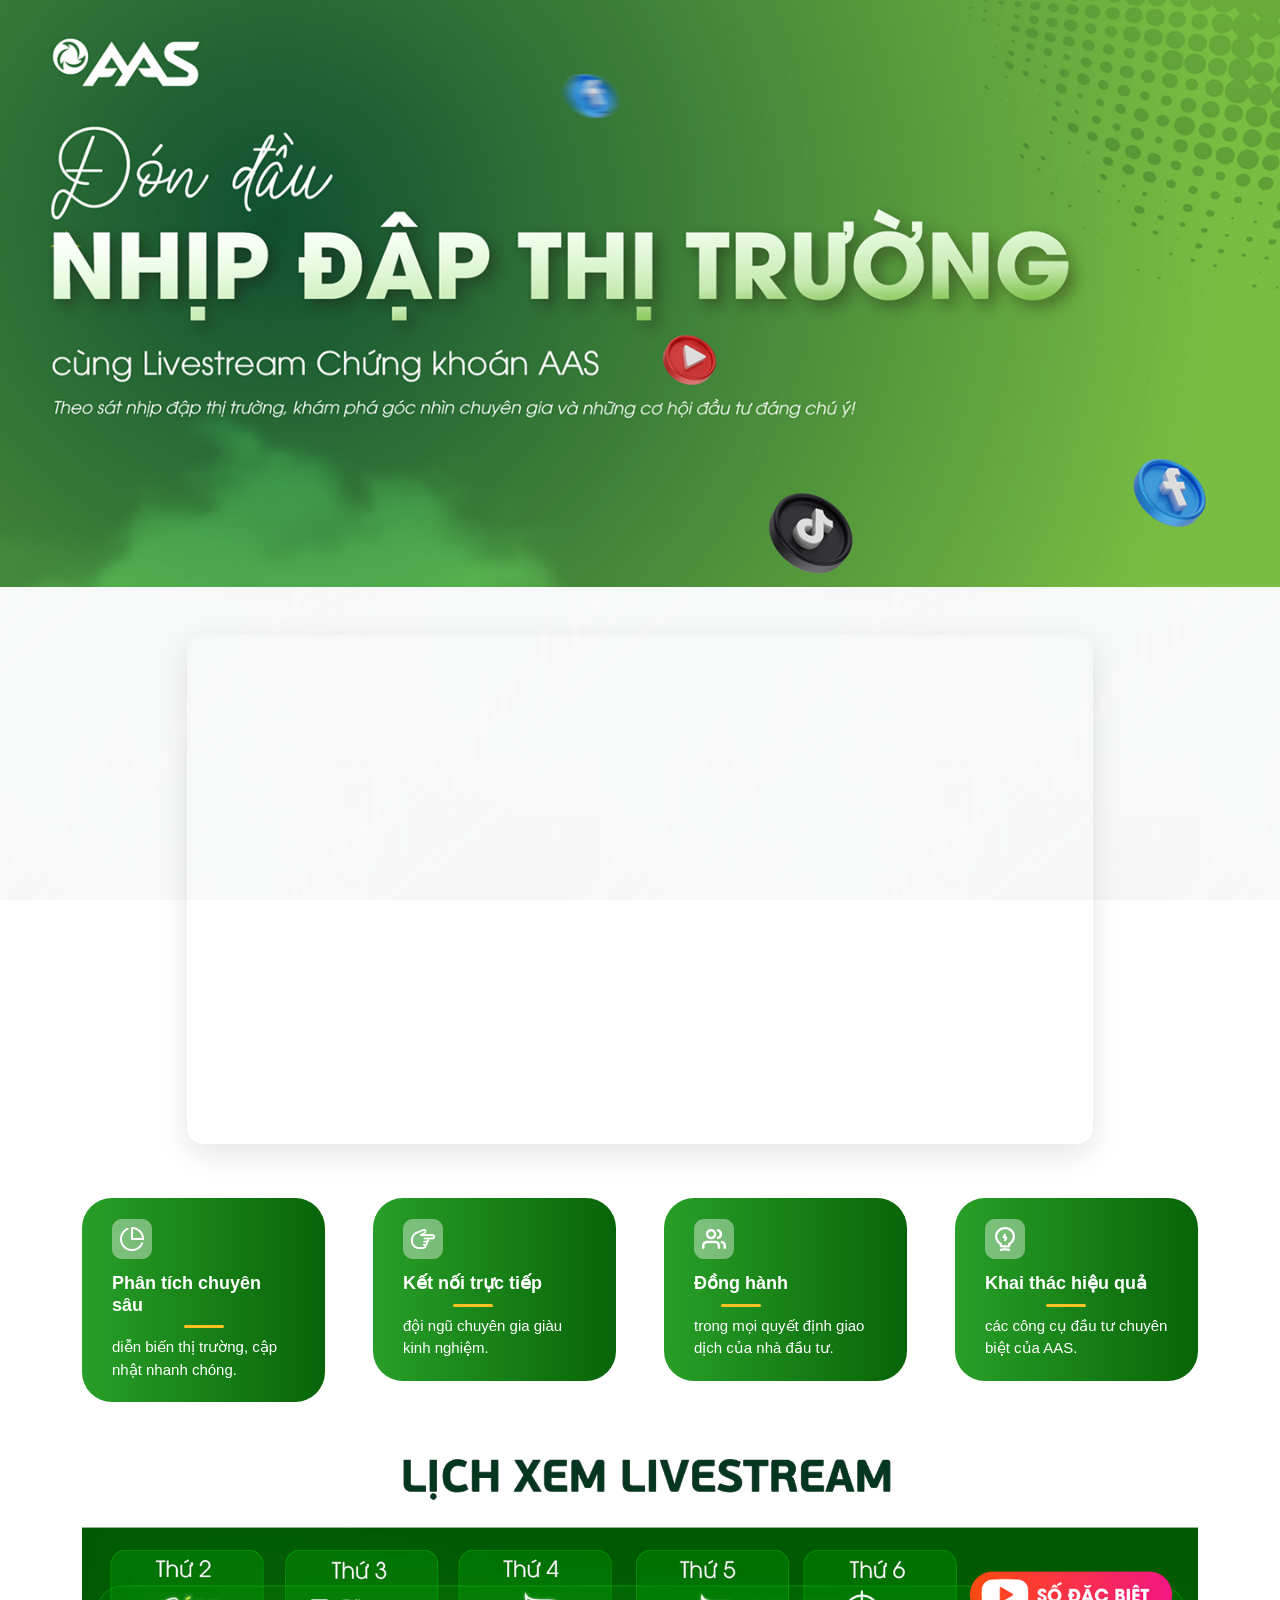
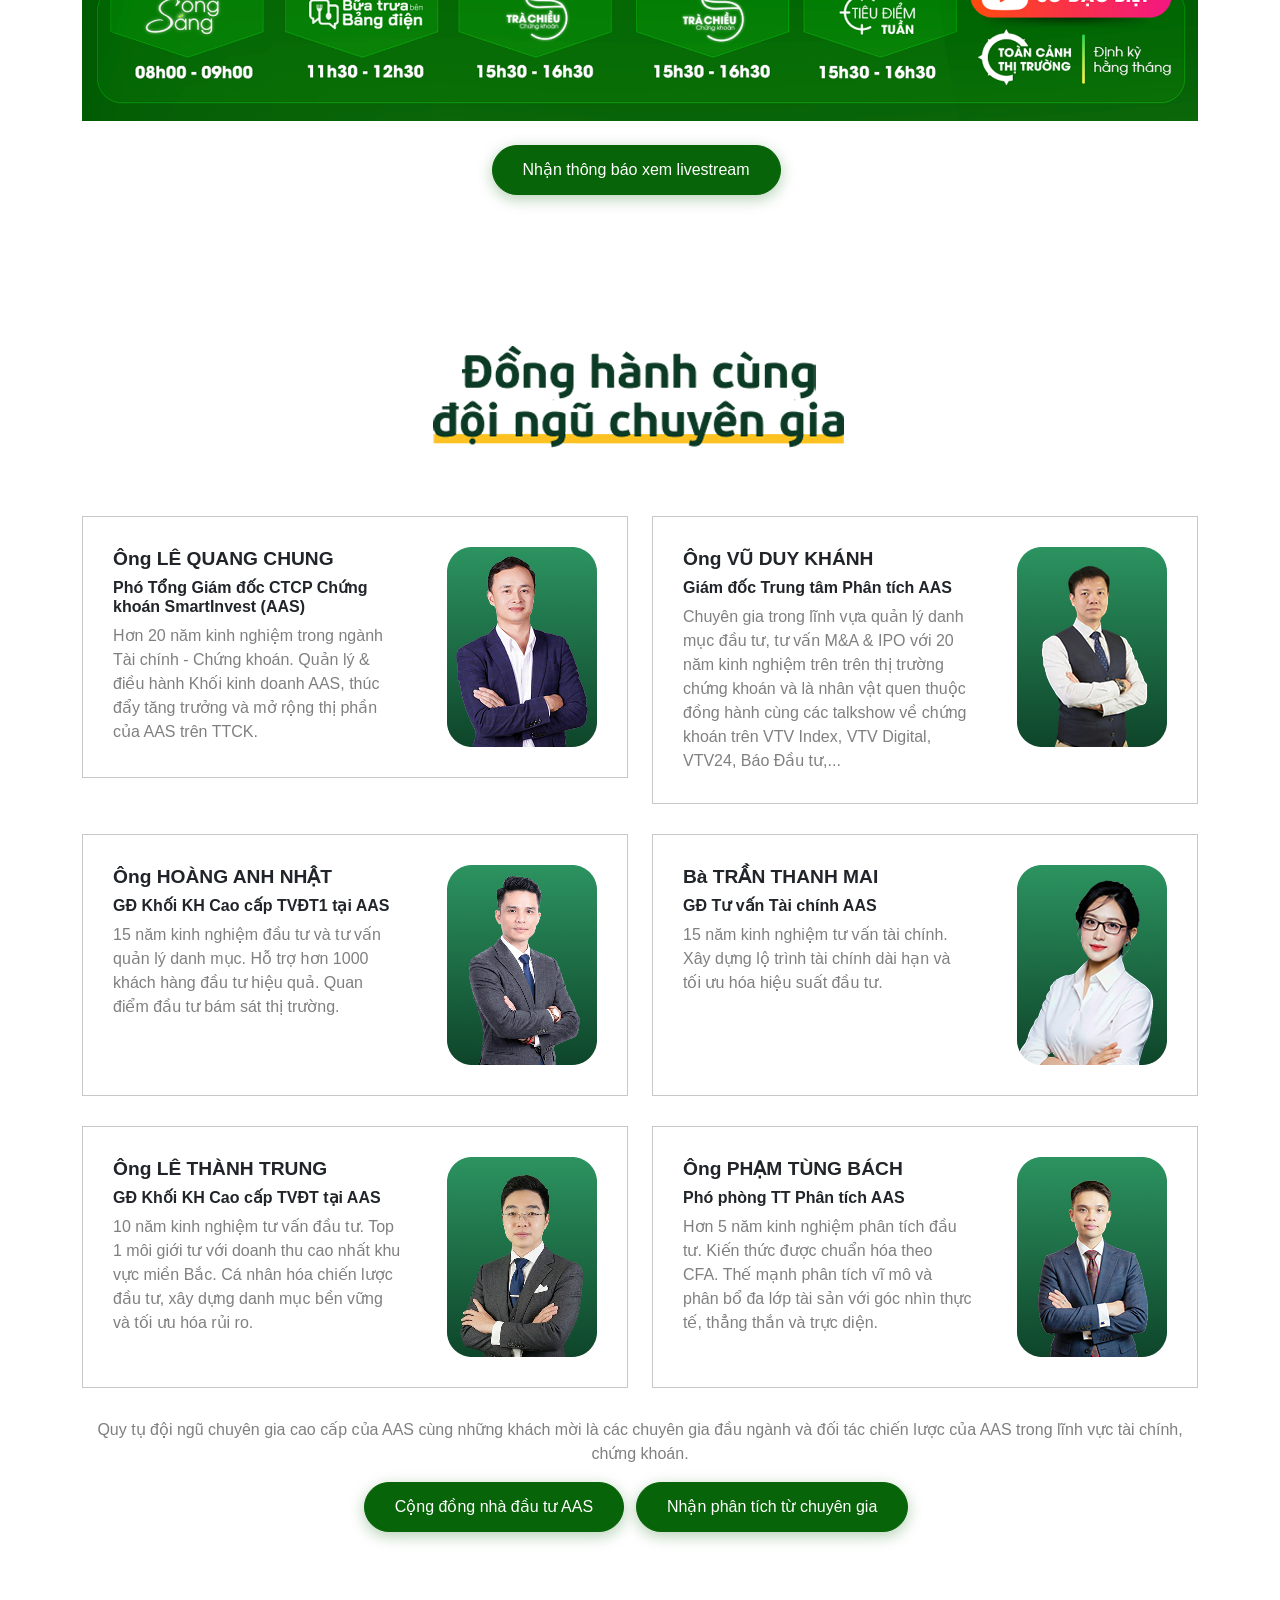
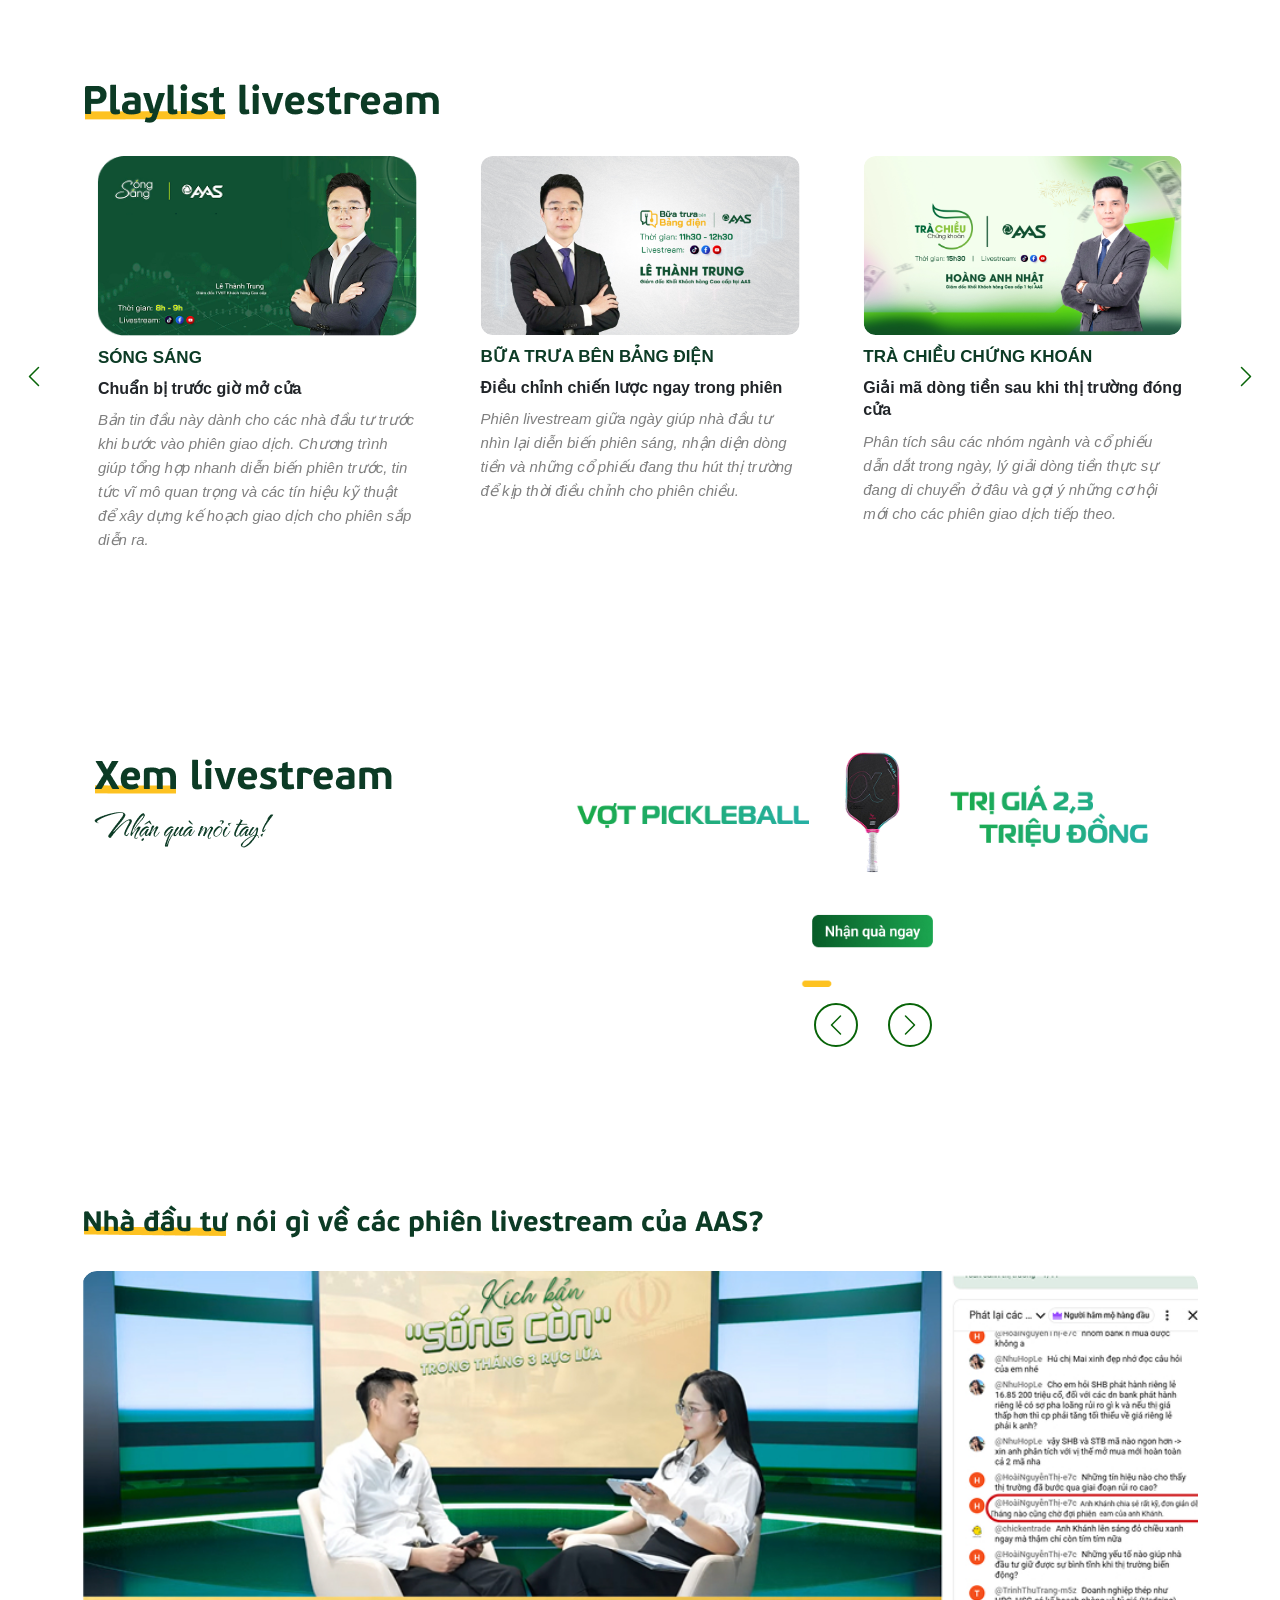
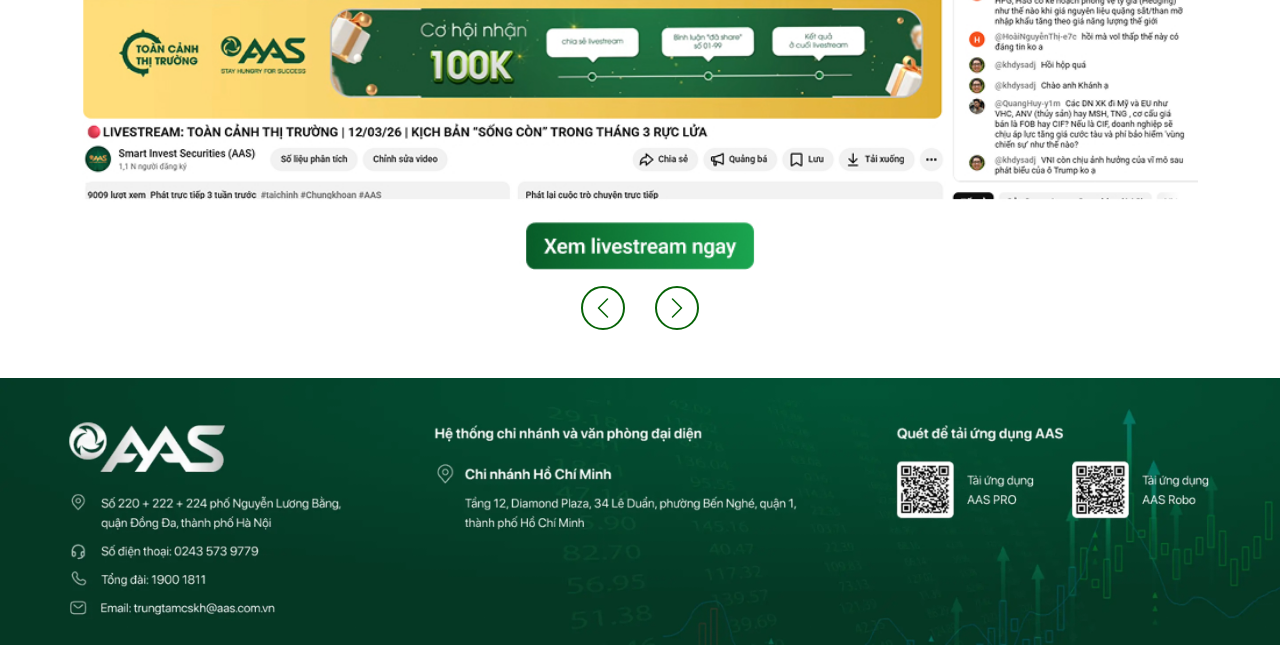
==== AAS.html @ 802b4640 "versions 0.1.0" ====
<!DOCTYPE html>
<!-- saved from url=(0040)https://aaschart.loveslife.biz/html/?i=3 -->
<html lang="en"><head><meta http-equiv="Content-Type" content="text/html; charset=UTF-8">
    <!-- Required meta tags -->
    
    <meta name="viewport" content="width=device-width, initial-scale=1">
    <link rel="preconnect" href="https://fonts.googleapis.com">
    <link rel="preconnect" href="https://fonts.gstatic.com" crossorigin>
    <link href="https://fonts.googleapis.com/css2?family=Dancing+Script:wght@700&display=swap" rel="stylesheet">
    <link href="https://fonts.cdnfonts.com/css/sf-pro-display" rel="stylesheet">
    <!-- Site CSS -->
    <link rel="stylesheet" href="./assets/css/style(1).css?v=3">

    <title>AAS</title>
<style></style></head>
<body data-aos-easing="slide" data-aos-duration="800" data-aos-delay="0">

    <!-- Phần Hero Banner: Ảnh bìa to trên cùng -->
    <!-- Đặt ảnh full width, hiển thị cover (object-fit) để không bị méo ảnh -->
    <div class="">
        <img style="width: 100%; height: 100%; object-fit: cover;" src="./assets/images/banner.webp" alt="img">
    </div>

    <!-- Phần Live Streaming: Nhúng video Youtube và các tính năng phụ trợ -->
    <!-- Section 2: Chứa Iframe Youtube, 4 khối tính năng và nút Kêu gọi hành động (Call to Action) -->
    <div class="section pt-0 section-2">
    <div class="container">

        <div class="row justify-content-center" style="margin: 3rem 0;">
            <div class="col-lg-10">
                <div class="img-wrap" data-aos="fade-up">
                    <!-- Iframe nhúng danh sách phát YouTube (videoseries). Sử dụng bo góc 16px và đổ bóng (box-shadow) -->
                    <iframe width="100%" 
                            height="550" 
                            src="https://www.youtube.com/embed/videoseries?si=epLOe2_VVabsqOgq&amp;list=PL1GiuIvn0lUsjV87MwEXNtKjTXbpeH3Qq" 
                            title="YouTube video player" 
                            frameborder="0" 
                            allow="accelerometer; autoplay; clipboard-write; encrypted-media; gyroscope; picture-in-picture; web-share" 
                            referrerpolicy="strict-origin-when-cross-origin" 
                            allowfullscreen 
                            style="border:none; border-radius: 16px; box-shadow: 0 10px 30px rgba(0,0,0,0.1);">
                    </iframe>
                </div>
            </div>
        </div>

            <!-- Khối 4 Tính năng nổi bật: Dùng Bootstrap Grid (col-lg-3) và AOS fade-up tạo hiệu ứng cuộn -->
            <div class="row g-5">
                <div class="col-lg-3" data-aos="fade-up" data-aos-delay="0">
                    <!-- Inline CSS: Dùng dải màu Linear Gradient xanh lá cho thẻ tính năng, bo góc 30px -->
                    <div class="feature" style="background: linear-gradient(90deg,rgba(40, 159, 40, 1) 0%, rgba(8, 100, 8, 1) 100%); -webkit-border-radius: 30px; -moz-border-radius: 30px; border-radius: 30px; color: #fff;">
                        <div class="icon"><img src="./assets/images/analysis.png" alt="img"></div>
                        <h3>Phân tích chuyên sâu</h3>
                        <p style="font-size: 15px;">diễn biến thị trường, cập nhật nhanh chóng.</p>
                    </div>
                </div>
                <div class="col-lg-3" data-aos="fade-up" data-aos-delay="0">
                    <div class="feature" style="background: linear-gradient(90deg,rgba(40, 159, 40, 1) 0%, rgba(8, 100, 8, 1) 100%); -webkit-border-radius: 30px; -moz-border-radius: 30px; border-radius: 30px; color: #fff;">
                        <div class="icon"><img src="./assets/images/connect.png" alt="img"></div>
                        <h3>Kết nối trực tiếp</h3>
                        <p style="font-size: 15px;">đội ngũ chuyên gia giàu kinh nghiệm.</p>
                    </div>
                </div>
                <div class="col-lg-3" data-aos="fade-up" data-aos-delay="0">
                    <div class="feature" style="background: linear-gradient(90deg,rgba(40, 159, 40, 1) 0%, rgba(8, 100, 8, 1) 100%); -webkit-border-radius: 30px; -moz-border-radius: 30px; border-radius: 30px; color: #fff;">
                        <div class="icon"><img src="./assets/images/companion.png" alt="img"></div>
                        <h3>Đồng hành</h3>
                        <p style="font-size: 15px;">trong mọi quyết định giao dịch của nhà đầu tư.</p>
                    </div>
                </div>
                <div class="col-lg-3" data-aos="fade-up" data-aos-delay="0">
                    <div class="feature" style="background: linear-gradient(90deg,rgba(40, 159, 40, 1) 0%, rgba(8, 100, 8, 1) 100%); -webkit-border-radius: 30px; -moz-border-radius: 30px; border-radius: 30px; color: #fff;">
                        <div class="icon"><img src="./assets/images/exploit.png" alt="img"></div>
                        <h3>Khai thác hiệu quả</h3>
                        <p style="font-size: 15px;">các công cụ đầu tư chuyên biệt của AAS.</p>
                    </div>
                </div>
            </div>

            <!-- Hình ảnh Lịch Livestream trải dài -->
            <div class="row mb-5" style="margin-top: 50px;"><img src="./assets/images/calendar.png" alt="img" style="width: 100%;"></div>
            <!-- Nút Kêu gọi hành động (Call To Action - Tham gia Zalo) -->
            <div class="row text-center mb-5" data-aos="fade-up">
                <div class="col-12 mx-auto text-center">
                    <p data-aos="fade-up" data-aos-delay="300">
                        <a href="https://zalo.me/g/lkskso048" target="blank" class="btn btn-primary mr-2">Nhận thông báo xem livestream</a>
                    </p>
                </div>
            </div>
        </div>
    </div>

    <!-- Phần Đội ngũ Lãnh đạo và Chuyên gia tư vấn (Leadership) 
         Xây dựng dựa trên các thẻ Service nằm ngang (hoặc xếp dọc trên màn hình Mobile) -->
    <div class="section section-3">
        <div class="container">
            <div class="row text-center mb-4" data-aos="fade-up">
                <div class="col-lg-6 mx-auto text-center">
                    <h2 class="heading mb-4"><img style="width: 100%; height: 100%;" src="./assets/images/leadership.png"></h2>
                </div>
            </div>
            <div class="row justify-content-center">
                <div class="col-lg-12">

                    <div class="row">
                        <div class="col-lg-6" data-aos="fade-up" data-aos-delay="0">
                            <div class="service d-flex">
                                <div class="text">
                                    <h2 style="font-size: 1.2rem; font-weight: 700;">Ông LÊ QUANG CHUNG</h2>
                                    <h3>Phó Tổng Giám đốc CTCP Chứng khoán SmartInvest (AAS)</h3>
                                    <p style="font-size: 16px;">Hơn 20 năm kinh nghiệm trong ngành Tài chính - Chứng khoán. Quản lý &amp; điều hành Khối kinh doanh AAS, thúc đẩy tăng trưởng và mở rộng thị phần của AAS trên TTCK.</p>
                                </div>
                                <div>
                                    <img src="./assets/images/lqc.png" alt="img">
                                </div>
                            </div>
                        </div>
                        <div class="col-lg-6" data-aos="fade-up" data-aos-delay="0">
                            <div class="service d-flex">
                                <div class="text">
                                    <h2 style="font-size: 1.2rem; font-weight: 700;">Ông VŨ DUY KHÁNH</h2>
                                    <h3>Giám đốc Trung tâm Phân tích AAS</h3>
                                    <p style="font-size: 16px;">Chuyên gia trong lĩnh vựa quản lý danh mục đầu tư, tư vấn M&amp;A &amp; IPO với 20 năm kinh nghiệm trên trên thị trường chứng khoán và là nhân vật quen thuộc đồng hành cùng các talkshow về chứng khoán trên VTV Index, VTV Digital, VTV24, Báo Đầu tư,...</p>
                                </div>
                                <div>
                                    <img src="./assets/images/vdk.webp" alt="img">
                                </div>
                            </div>
                        </div>
                    </div>

                    <div class="row">
                        <div class="col-lg-6" data-aos="fade-up" data-aos-delay="0">
                            <div class="service d-flex">
                                <div class="text">
                                    <h2 style="font-size: 1.2rem; font-weight: 700;">Ông HOÀNG ANH NHẬT</h2>
                                    <h3>GĐ Khối KH Cao cấp TVĐT1 tại AAS</h3>
                                    <p style="font-size: 16px;">15 năm kinh nghiệm đầu tư và tư  vấn quản lý danh mục. Hỗ trợ hơn 1000 khách hàng đầu tư hiệu quả. Quan điểm đầu tư bám sát thị trường.</p>
                                </div>
                                <div>
                                    <img src="./assets/images/han.webp" alt="img">
                                </div>
                            </div>

                            <div class="service d-flex">
                                <div class="text">
                                    <h2 style="font-size: 1.2rem; font-weight: 700;">Ông LÊ THÀNH TRUNG</h2>
                                    <h3>GĐ Khối KH Cao cấp TVĐT tại AAS</h3>
                                    <p style="font-size: 16px;">10 năm kinh nghiệm tư vấn đầu tư. Top 1 môi giới tư với doanh thu cao nhất khu vực miền Bắc. Cá nhân hóa chiến lược đầu tư, xây dựng danh mục bền vững và tối ưu hóa rủi ro.</p>
                                </div>
                                <div>
                                    <img src="./assets/images/ltt.webp" alt="img">
                                </div>
                            </div>
                        </div>
                        <div class="col-lg-6" data-aos="fade-up" data-aos-delay="100">
                            <div class="service d-flex">
                                <div class="text">
                                    <h2 style="font-size: 1.2rem; font-weight: 700;">Bà TRẦN THANH MAI</h2>
                                    <h3>GĐ Tư vấn Tài chính AAS</h3>
                                    <p style="font-size: 16px;">15 năm kinh nghiệm tư vấn tài chính. Xây dựng lộ trình tài chính dài hạn và tối ưu hóa hiệu suất đầu tư.</p>
                                </div>
                                <div>
                                    <img src="./assets/images/ttm.webp" alt="img">
                                </div>
                            </div>

                            <div class="service d-flex">
                                <div class="text">
                                    <h2 style="font-size: 1.2rem; font-weight: 700;">Ông PHẠM TÙNG BÁCH</h2>
                                    <h3>Phó phòng TT Phân tích AAS</h3>
                                    <p style="font-size: 16px;">Hơn 5 năm kinh nghiệm phân tích đầu tư. Kiến thức được chuẩn hóa theo CFA. Thế mạnh phân tích vĩ mô và phân bổ đa lớp tài sản với góc nhìn thực tế, thẳng thắn và trực diện.</p>
                                </div>
                                <div>
                                    <img src="./assets/images/ptb.webp" alt="img">
                                </div>
                            </div>
                        </div>
                    </div>

                </div>
                
            </div>

            <div class="row text-center mb-3" data-aos="fade-up">
                <div class="col-lg-12 mx-auto text-center">
                    <p style="font-size: 16px;">Quy tụ đội ngũ chuyên gia cao cấp của AAS cùng những khách mời là các chuyên gia đầu ngành và đối tác chiến lược của AAS trong lĩnh vực tài chính, chứng khoán.</p>
                    <p data-aos="fade-up" data-aos-delay="300">
                        <a style="margin-bottom:0.5rem !important;" href="https://zalo.me/g/lkskso048" target="blank" class="btn btn-primary mr-2">Cộng đồng nhà đầu tư AAS</a>
                        <a style="margin-bottom:0.5rem !important;" href="https://zalo.me/g/uuarvc547" target="blank" class="btn btn-primary mr-2">Nhận phân tích từ chuyên gia</a>
                    </p>
                </div>
            </div>
        </div>
    </div>

    <!-- Phần Danh sách phát (Playlist) các chuyên mục Livestream
         Sử dụng thư viện Tiny Slider (class="testimonial-slider") để tạo hiệu ứng kéo trượt -->
    <div class="section">
        <div class="container">
            <div class="row mb-3">
                <div class="col-lg-12" data-aos="fade-up" data-aos-delay="0">
                    <h1 class="heading mb-3"><img src="./assets/images/playlist.png" alt="img"></h1>
                </div>
            </div>

            <!-- Khu vực chứa Slider và Thanh điều hướng Custom (Cụm SVG Mũi tên Trái/Phải) -->
            <div class="testimonial-slider-wrap" data-aos="fade-up" data-aos-delay="100">
                <div id="testimonial-nav">
                    <span class="prev" data-controls="prev">
                        <span>
                            <svg xmlns="http://www.w3.org/2000/svg" width="24" height="24" fill="currentColor" viewBox="0 0 16 16">
                                <path fill-rule="evenodd" d="M11.354 1.646a.5.5 0 0 1 0 .708L5.707 8l5.647 5.646a.5.5 0 0 1-.708.708l-6-6a.5.5 0 0 1 0-.708l6-6a.5.5 0 0 1 .708 0z"/>
                            </svg>
                        </span>
                    </span>
                    <span class="next" data-controls="next">
                        <span>
                            <svg xmlns="http://www.w3.org/2000/svg" width="24" height="24" fill="currentColor" viewBox="0 0 16 16">
                                <path fill-rule="evenodd" d="M4.646 1.646a.5.5 0 0 1 .708 0l6 6a.5.5 0 0 1 0 .708l-6 6a.5.5 0 0 1-.708-.708L10.293 8 4.646 2.354a.5.5 0 0 1 0-.708z"/>
                            </svg>
                        </span>
                    </span>
                </div>
                <div class="testimonial-slider" id="testimonial-slider">
                    <div class="item">
                        <div class="testimonial-v2">
                            <div class="author d-flex img-wrap">
                                <!-- TÙY CHỌN 1: Sử dụng ảnh Thumbnail (Ảnh tĩnh, khi click sẽ chuyển sang trang YouTube) -->
                                <a href="https://youtube.com/playlist?list=PL1GiuIvn0lUvPTs3aVGbRa4w1TitTgbdt&amp;si=0Xt_mdUzoJAAmUkr" target="blank"><img src="./assets/images/pl1.png" alt="img"></a>
                                
                                <!-- TÙY CHỌN 2: Nhúng trực tiếp danh sách phát YouTube (Iframe có thể xem ngay trên web) -->
                                <!-- <iframe src="https://www.youtube.com/embed/videoseries?list=PL1GiuIvn0lUvPTs3aVGbRa4w1TitTgbdt" title="YouTube video player" frameborder="0" allow="accelerometer; autoplay; clipboard-write; encrypted-media; gyroscope; picture-in-picture; web-share" allowfullscreen style="border-radius: 12px;"></iframe> -->
                            </div>
                            <div class="author-name" style="padding: 15px 0;">
                                <h3 style="padding-bottom:5px;">SÓNG SÁNG</h3>
                                <span style="color:#212529;font-size:16px !important;font-weight:600;">Chuẩn bị trước giờ mở cửa</span>
                            </div>
                            <blockquote>
                                <p style="font-style: italic;">Bản tin đầu này dành cho các nhà đầu tư trước khi bước vào phiên giao dịch. Chương trình giúp tổng hợp nhanh diễn biến phiên trước, tin tức vĩ mô quan trọng và các tín hiệu kỹ thuật để xây dựng kế hoạch giao dịch cho phiên sắp diễn ra.</p>
                            </blockquote>
                        </div>
                    </div>
                    <div class="item">
                        <div class="testimonial-v2">
                            <div class="author d-flex img-wrap">
                                <!-- TÙY CHỌN 1: Sử dụng ảnh Thumbnail (Ảnh tĩnh, khi click sẽ chuyển sang trang YouTube) -->
                                <a href="https://youtube.com/playlist?list=PL1GiuIvn0lUshtcsnYatoalqb-5IFuo89&amp;si=nGQzTmWza0-b3Oio" target="blank"><img src="./assets/images/pl2.png" alt="img"></a>

                                <!-- TÙY CHỌN 2: Nhúng trực tiếp danh sách phát YouTube (Iframe có thể xem ngay trên web) -->
                                <!-- <iframe src="https://www.youtube.com/embed/videoseries?list=PL1GiuIvn0lUshtcsnYatoalqb-5IFuo89" title="YouTube video player" frameborder="0" allow="accelerometer; autoplay; clipboard-write; encrypted-media; gyroscope; picture-in-picture; web-share" allowfullscreen style="border-radius: 12px;"></iframe> -->
                            </div>
                            <div class="author-name" style="padding: 15px 0;">
                                <h3 style="padding-bottom:5px;">BỮA TRƯA BÊN BẢNG ĐIỆN</h3>
                                <span style="color:#212529;font-size:16px !important;font-weight:600;">Điều chỉnh chiến lược ngay trong phiên</span>
                            </div>
                            <blockquote>
                                <p style="font-style: italic;">Phiên livestream giữa ngày giúp nhà đầu tư nhìn lại diễn biến phiên sáng, nhận diện dòng tiền và những cổ phiếu đang thu hút thị trường để kịp thời điều chỉnh cho phiên chiều.</p>
                            </blockquote>
                        </div>
                    </div>
                    <div class="item">
                        <div class="testimonial-v2">
                            <div class="author d-flex img-wrap">
                                <!-- TÙY CHỌN 1: Sử dụng ảnh Thumbnail (Ảnh tĩnh, khi click sẽ chuyển sang trang YouTube) -->
                                <a href="https://youtube.com/playlist?list=PL1GiuIvn0lUuYl24QbXdQPdhx7znDwA9f&amp;si=SWrrVxSMrpuIP1hK" target="blank"><img src="./assets/images/pl3.png" alt="img"></a>

                                <!-- TÙY CHỌN 2: Nhúng trực tiếp danh sách phát YouTube (Iframe có thể xem ngay trên web) -->
                                <!-- <iframe src="https://www.youtube.com/embed/videoseries?list=PL1GiuIvn0lUuYl24QbXdQPdhx7znDwA9f" title="YouTube video player" frameborder="0" allow="accelerometer; autoplay; clipboard-write; encrypted-media; gyroscope; picture-in-picture; web-share" allowfullscreen style="border-radius: 12px;"></iframe> -->
                            </div>
                            <div class="author-name" style="padding: 15px 0;">
                                <h3 style="padding-bottom:5px;">TRÀ CHIỀU CHỨNG KHOÁN</h3>
                                <span style="color:#212529;font-size:16px !important;font-weight:600;">Giải mã dòng tiền sau khi thị trường đóng cửa</span>
                            </div>
                            <blockquote>
                                <p style="font-style: italic;">Phân tích sâu các nhóm ngành và cổ phiếu dẫn dắt trong ngày, lý giải dòng tiền thực sự đang di chuyển ở đâu và gợi ý những cơ hội mới cho các phiên giao dịch tiếp theo.</p>
                            </blockquote>
                        </div>
                    </div>
                    <div class="item">
                        <div class="testimonial-v2">
                            <div class="author d-flex img-wrap">
                                <!-- TÙY CHỌN 1: Sử dụng ảnh Thumbnail (Ảnh tĩnh, khi click sẽ chuyển sang trang YouTube) -->
                                <a href="https://youtube.com/playlist?list=PL1GiuIvn0lUtd7hBGY8Hqc9s0_3eHFF7A&amp;si=h8-zlShCvarYXee5" target="blank"><img src="./assets/images/pl4.png" alt="img"></a>

                                <!-- TÙY CHỌN 2: Nhúng trực tiếp danh sách phát YouTube (Iframe có thể xem ngay trên web) -->
                                <!-- <iframe src="https://www.youtube.com/embed/videoseries?list=PL1GiuIvn0lUtd7hBGY8Hqc9s0_3eHFF7A" title="YouTube video player" frameborder="0" allow="accelerometer; autoplay; clipboard-write; encrypted-media; gyroscope; picture-in-picture; web-share" allowfullscreen style="border-radius: 12px;"></iframe> -->
                            </div>
                            <div class="author-name" style="padding: 15px 0;">
                                <h3 style="padding-bottom:5px;">TIÊU ĐIỂM TUẦN</h3>
                                <span style="color:#212529;font-size:16px !important;font-weight:600;">Tổng kết một tuần giao dịch &amp; đọc vị xu hướng tuần giao dịch mới</span>
                            </div>
                            <blockquote>
                                <p style="font-style: italic;">Điểm lại những sự kiện và biến động đáng chú ý trong tuần. Phân tích các yếu tố đang dẫn dắt dòng tiền và xây dựng kịch bản thị trường cho tuần tiếp theo.</p>
                            </blockquote>
                        </div>
                    </div>
                    <div class="item">
                        <div class="testimonial-v2">
                            <div class="author d-flex img-wrap">
                                <!-- TÙY CHỌN 1: Sử dụng ảnh Thumbnail (Ảnh tĩnh, khi click sẽ chuyển sang trang YouTube) -->
                                <a href="https://youtube.com/playlist?list=PL1GiuIvn0lUuSaNm5UjBKRLjnm3dLsbH0&amp;si=Ck25UqW3m994qGV8" target="blank"><img src="./assets/images/pl5.png" alt="img"></a>

                                <!-- TÙY CHỌN 2: Nhúng trực tiếp danh sách phát YouTube (Iframe có thể xem ngay trên web) -->
                                <!-- <iframe src="https://www.youtube.com/embed/videoseries?list=PL1GiuIvn0lUuSaNm5UjBKRLjnm3dLsbH0" title="YouTube video player" frameborder="0" allow="accelerometer; autoplay; clipboard-write; encrypted-media; gyroscope; picture-in-picture; web-share" allowfullscreen style="border-radius: 12px;"></iframe> -->
                            </div>
                            <div class="author-name" style="padding: 15px 0;">
                                <h3 style="padding-bottom:5px;">SEMINAR: TOÀN CẢNH THỊ TRƯỜNG</h3>
                                <span style="color:#212529;font-size:16px !important;font-weight:600;">Góc nhìn chiến lược dài hạn</span>
                            </div>
                            <blockquote>
                                <p style="font-style: italic;">Cập nhật bức tranh toàn diện về thị trường tài chính và chứng khoán trong nước và quốc tế. Phân tích các yếu tố vĩ mô và dòng tiền đang dẫn dắt xu hướng thị trường. Nhận diện nhóm ngành và cơ hội đầu tư nổi bật trong giai đoạn tiếp theo. Đưa ra kịch bản thị trường và chiến lược phân bổ tài sản cho nhà đầu tư</p>
                            </blockquote>
                        </div>
                    </div>
                </div>
            </div>

        </div>
    </div>

    <!-- Khu vực Carousel Quà Tặng (Màu Nền Sáng) -->
    <div class="section bg-light">
        <div class="container">

            <div class="row justify-content-between" style="margin: 3rem 0;">
                <div class="col-lg-5">
                    <h1 class="heading mb-3" data-aos="fade-up" data-aos-delay="100">
                        <img src="./assets/images/gift.png" alt="Xem livestream" style="max-width: 100%; height: auto;">
                    </h1>
                </div>
                <div class="col-lg-7">
                    <div class="img-wrap" data-aos="fade-left">
                        <!-- Khởi tạo Bootstrap Carousel. data-bs-ride="carousel" cho phép tự động phát, độ trễ 3000ms -->
                        <div style="overflow:hidden;" id="carouselGift" class="carousel slide carousel-dark" data-bs-ride="carousel" data-bs-interval="3000">
                <div class="carousel-inner" style="border-radius: 15px;">
                    <div class="carousel-item active">
                        <img style="width: 100%; border-radius: 15px;" src="./assets/images/01.png" class="d-block w-100" alt="img">
                    </div>
                    <div class="carousel-item">
                        <img style="width: 100%; border-radius: 15px;" src="./assets/images/02.png" class="d-block w-100" alt="img">
                    </div>
                </div>
            </div>
            <!-- Cụm Nút Điều Hướng Trái/Phải của Carousel Quà Tặng -->
            <div class="d-flex justify-content-center align-items-center mt-3" style="gap: 30px;">
                <button type="button" class="nav-arrow" data-bs-target="#carouselGift" data-bs-slide="prev">
                    <svg xmlns="http://www.w3.org/2000/svg" width="24" height="24" fill="currentColor" viewBox="0 0 16 16">
                        <path fill-rule="evenodd" d="M11.354 1.646a.5.5 0 0 1 0 .708L5.707 8l5.647 5.646a.5.5 0 0 1-.708.708l-6-6a.5.5 0 0 1 0-.708l6-6a.5.5 0 0 1 .708 0z"/>
                    </svg>
                </button>
                <button type="button" class="nav-arrow" data-bs-target="#carouselGift" data-bs-slide="next">
                    <svg xmlns="http://www.w3.org/2000/svg" width="24" height="24" fill="currentColor" viewBox="0 0 16 16">
                        <path fill-rule="evenodd" d="M4.646 1.646a.5.5 0 0 1 .708 0l6 6a.5.5 0 0 1 0 .708l-6 6a.5.5 0 0 1-.708-.708L10.293 8 4.646 2.354a.5.5 0 0 1 0-.708z"/>
                    </svg>
                </button>
            </div>
                    </div>
                </div>
            </div>

        </div>
    </div>

    <!-- Phần Đánh giá của nhà đầu tư về các phiên Livestream (Talk)
         Tương tự như phần Quà Tặng, phần này tái sử dụng cấu trúc Bootstrap Carousel -->
    <div class="section">
        <div class="container">
            <div class="row mb-3">
                <div class="col-lg-12" data-aos="fade-up" data-aos-delay="0">
                    <h1 class="heading mb-3"><img src="./assets/images/talk.png" alt="Nhà đầu tư nói gì về các phiên livestream của AAS" style="max-width: 100%; height: auto;"></h1>
                </div>
            </div>

            <div style="overflow:hidden;" id="carouselTalk" class="carousel slide carousel-dark" data-bs-ride="carousel" data-bs-interval="3000">
                <div class="carousel-inner" style="border-radius: 15px;">
                    <div class="carousel-item active">
                        <img style="width: 100%; border-radius: 15px;" src="./assets/images/01.jpg" class="d-block w-100" alt="img">
                    </div>
                    <div class="carousel-item">
                        <img style="width: 100%; border-radius: 15px;" src="./assets/images/02.jpg" class="d-block w-100" alt="img">
                    </div>
                    <div class="carousel-item">
                        <img style="width: 100%; border-radius: 15px;" src="./assets/images/03.jpg" class="d-block w-100" alt="img">
                    </div>
                    <div class="carousel-item">
                        <img style="width: 100%; border-radius: 15px;" src="./assets/images/04.jpg" class="d-block w-100" alt="img">
                    </div>
                </div>
            </div>
            <!-- Cụm Nút Điều Hướng Trái/Phải của Carousel Đánh giá -->
            <div class="d-flex justify-content-center align-items-center mt-3" style="gap: 30px;">
                <button type="button" class="nav-arrow" data-bs-target="#carouselTalk" data-bs-slide="prev">
                    <svg xmlns="http://www.w3.org/2000/svg" width="24" height="24" fill="currentColor" viewBox="0 0 16 16">
                        <path fill-rule="evenodd" d="M11.354 1.646a.5.5 0 0 1 0 .708L5.707 8l5.647 5.646a.5.5 0 0 1-.708.708l-6-6a.5.5 0 0 1 0-.708l6-6a.5.5 0 0 1 .708 0z"/>
                    </svg>
                </button>
                <button type="button" class="nav-arrow" data-bs-target="#carouselTalk" data-bs-slide="next">
                    <svg xmlns="http://www.w3.org/2000/svg" width="24" height="24" fill="currentColor" viewBox="0 0 16 16">
                        <path fill-rule="evenodd" d="M4.646 1.646a.5.5 0 0 1 .708 0l6 6a.5.5 0 0 1 0 .708l-6 6a.5.5 0 0 1-.708-.708L10.293 8 4.646 2.354a.5.5 0 0 1 0-.708z"/>
                    </svg>
                </button>
            </div>
            </div>
            
        </div>
    </div>

    <!-- Phần Chân trang (Footer): Chứa ảnh liên hệ -->
    <div class="row">
        <img style="width: 100%; height: 100%; object-fit: cover;" src="./assets/images/footer.webp" alt="img">
    </div>

    <!-- Phần nạp các file Javascript cấu hình giao diện (Site JS) -->
    <script src="./assets/js/bootstrap.bundle.min.js"></script>
    <script src="./assets/js/tiny-slider.js"></script>
    <script src="./assets/js/aos.js"></script>
    <script src="./assets/js/custom.js"></script>



</body></html>
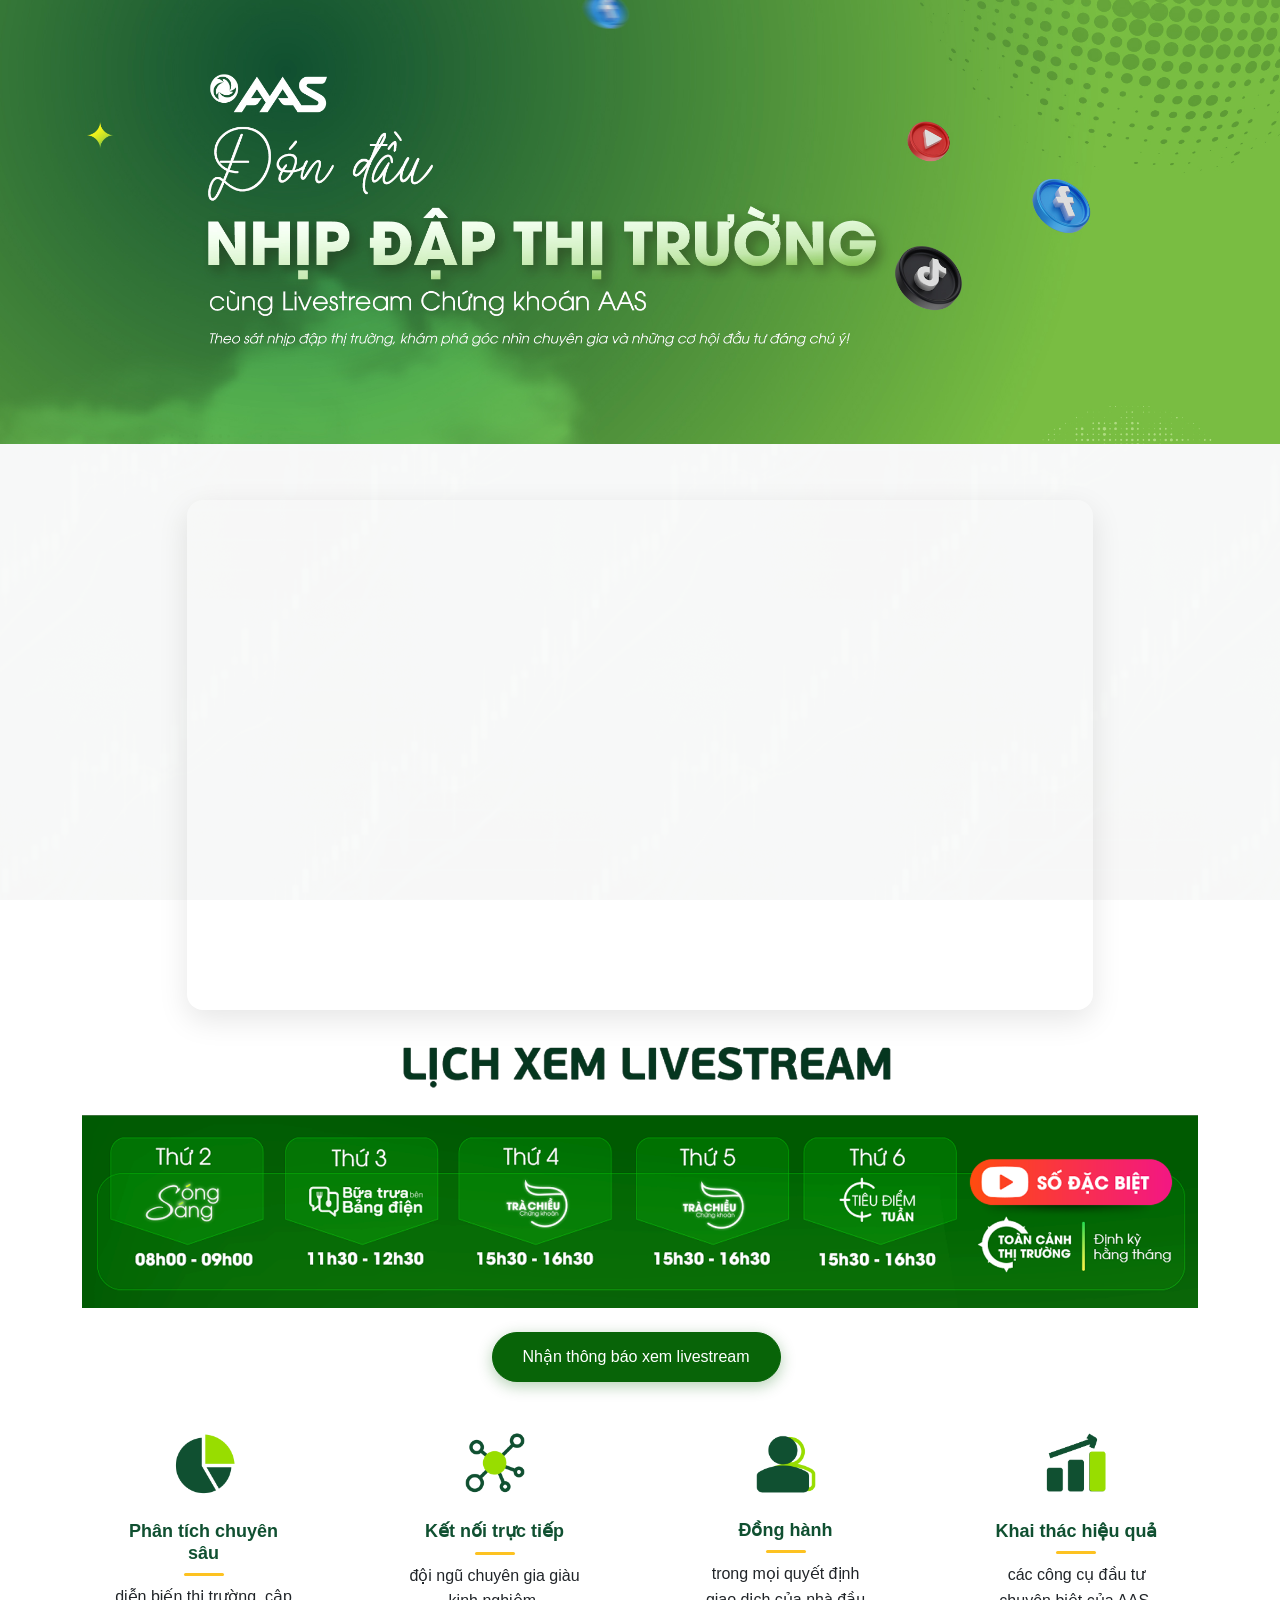
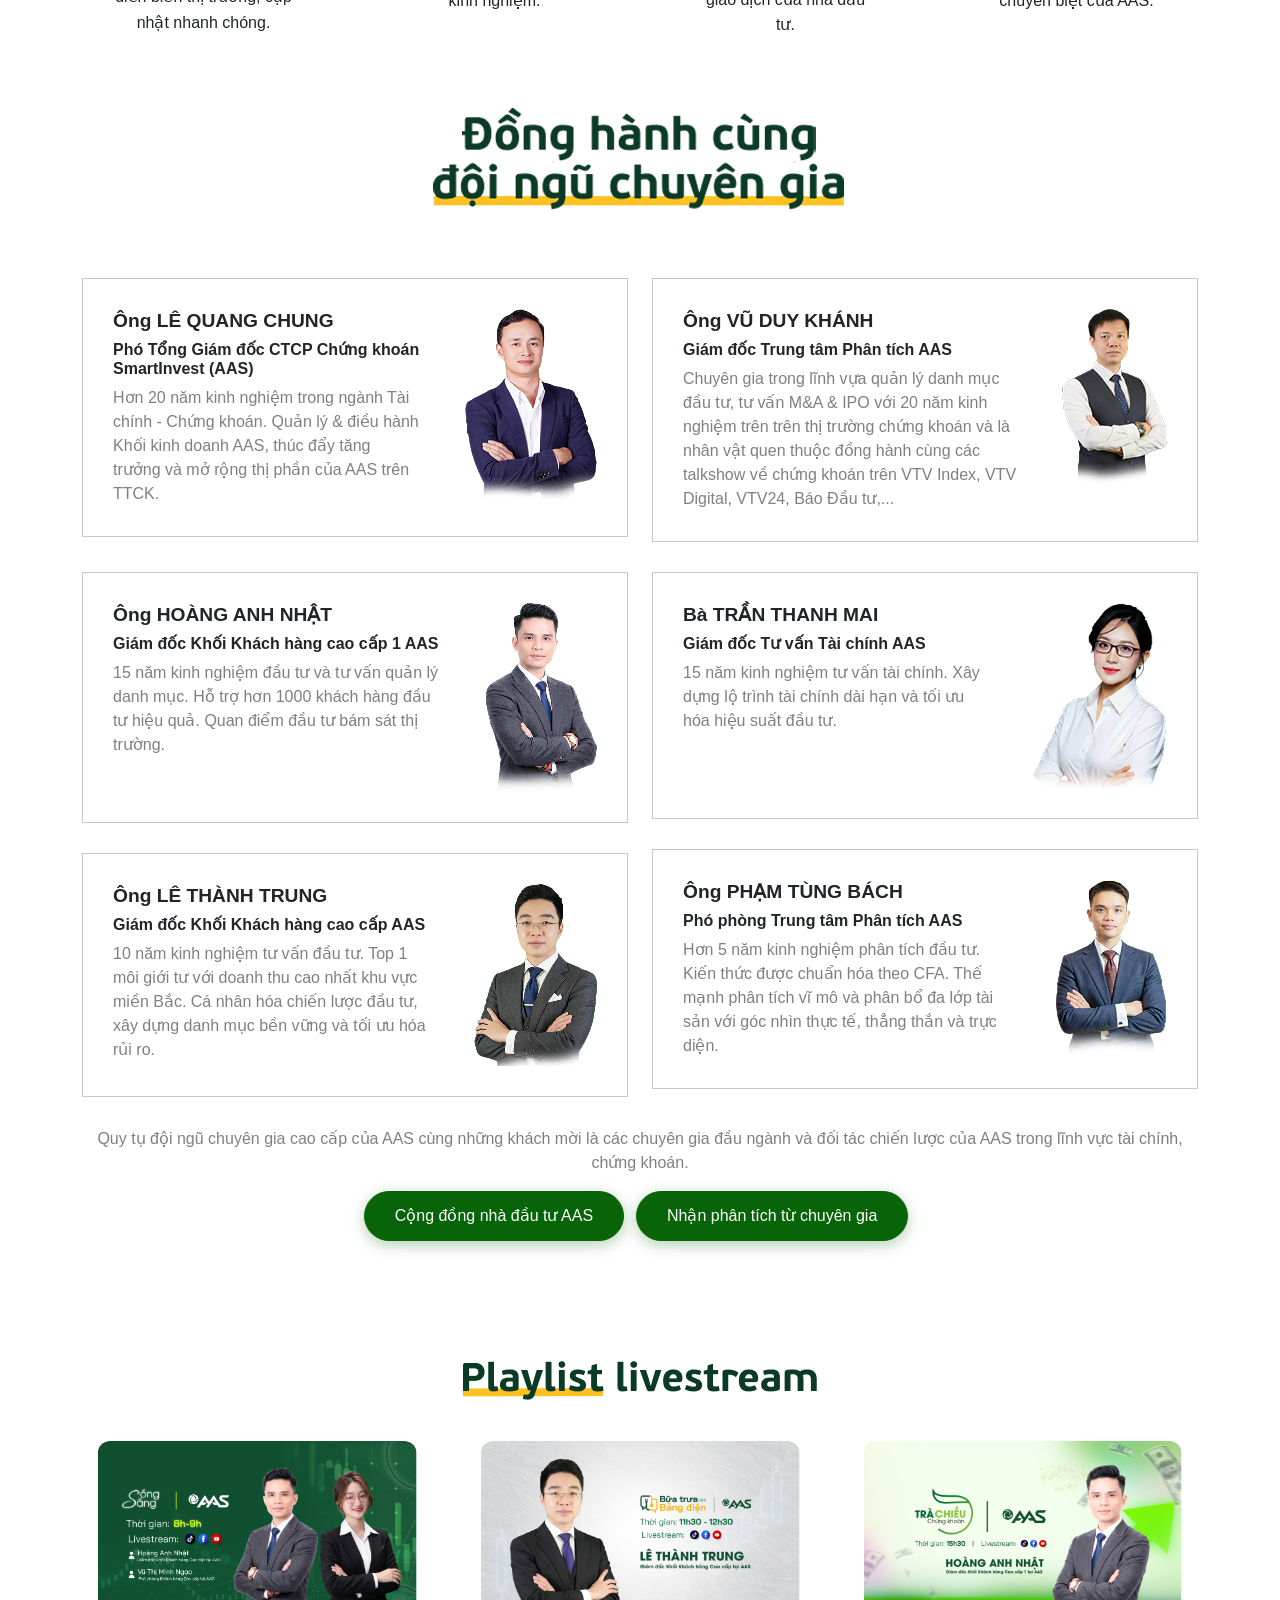
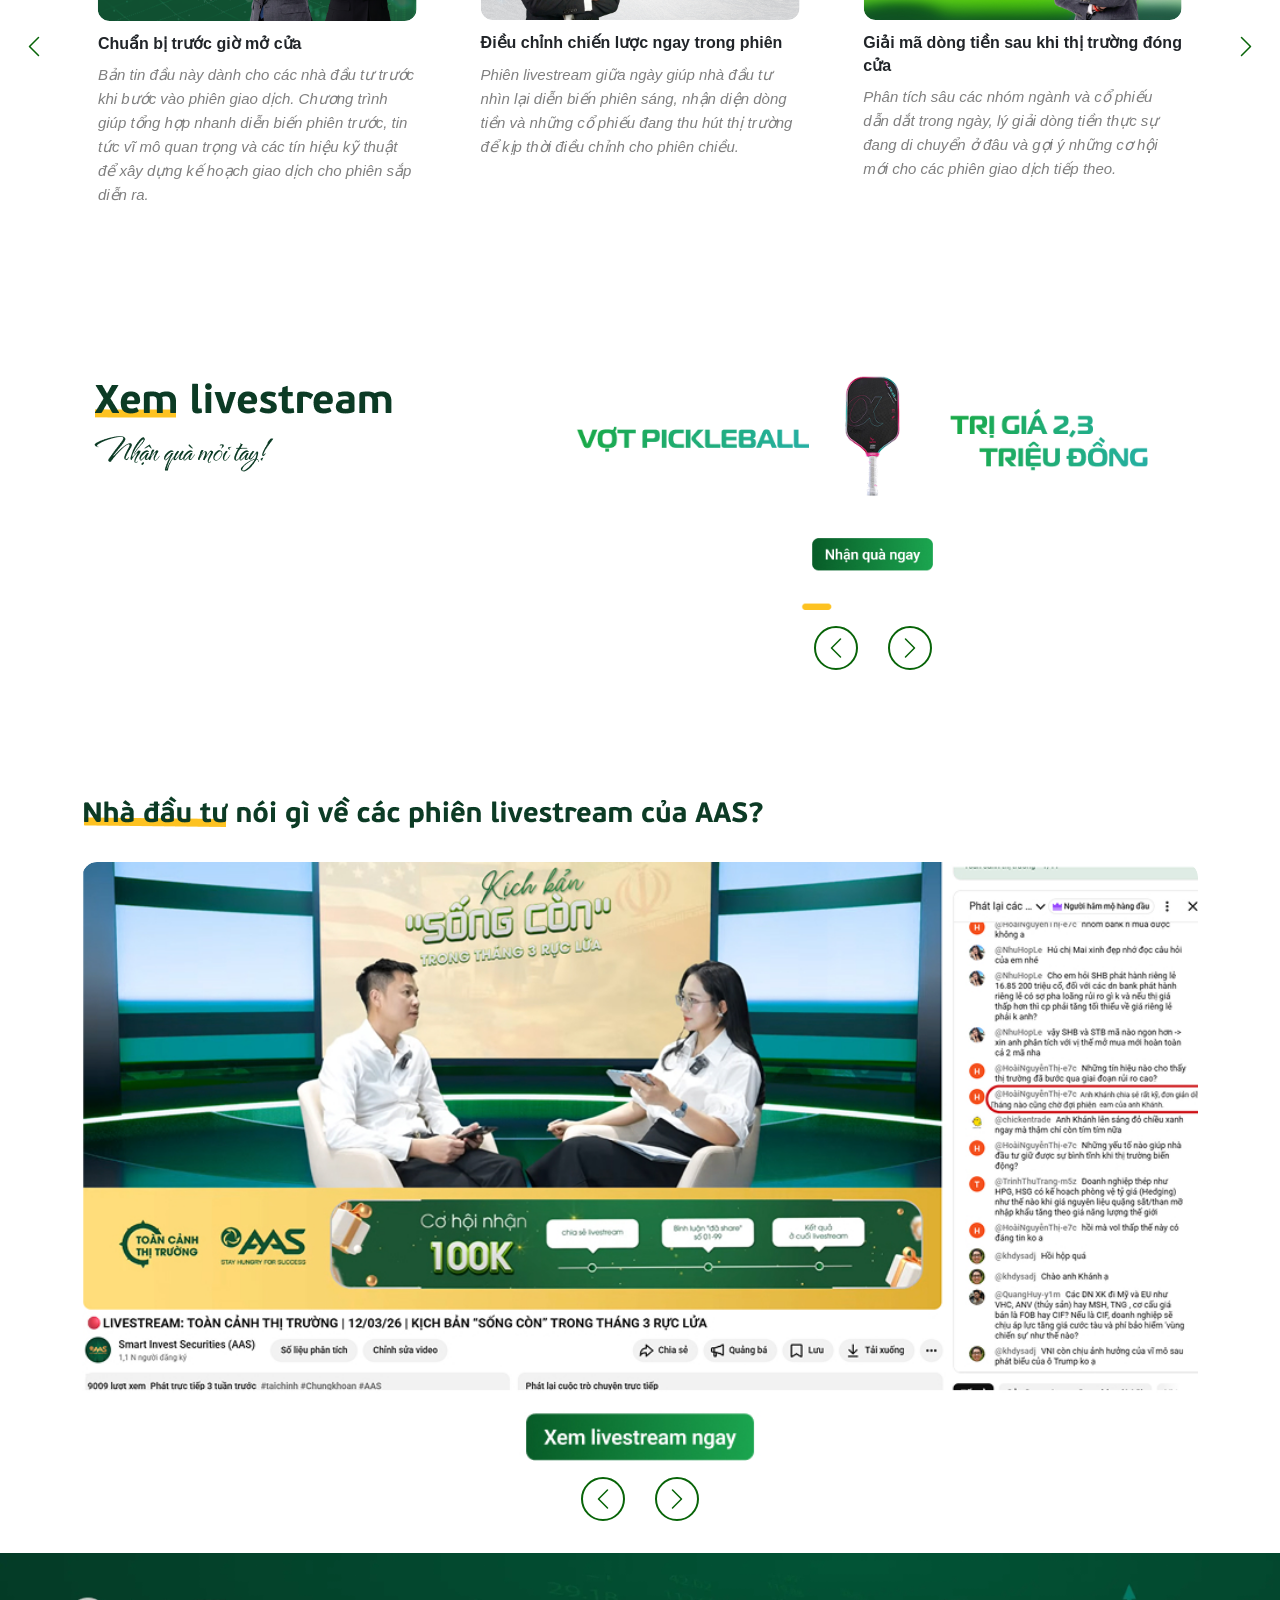
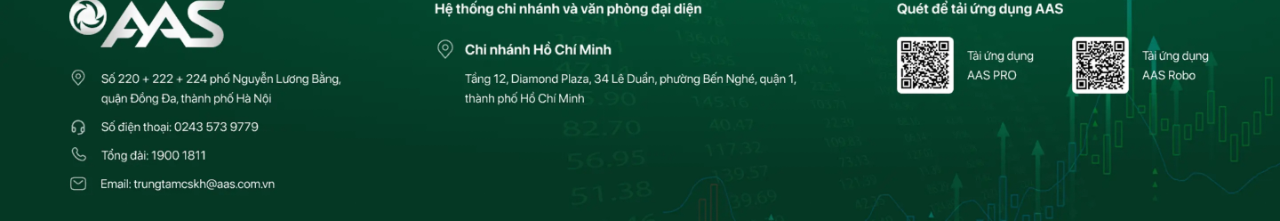
==== commit 9119e49c: "Ver 0.1.1" ====
--- a/AAS.html
+++ b/AAS.html
@@ -18,15 +18,15 @@
     <!-- Phần Hero Banner: Ảnh bìa to trên cùng -->
     <!-- Đặt ảnh full width, hiển thị cover (object-fit) để không bị méo ảnh -->
     <div class="">
-        <img style="width: 100%; height: 100%; object-fit: cover;" src="./assets/images/banner.webp" alt="img">
+        <img style="width: 100%; height: auto; object-fit: cover; display: block;" src="./assets/images/banner.webp" alt="img">
     </div>
 
     <!-- Phần Live Streaming: Nhúng video Youtube và các tính năng phụ trợ -->
     <!-- Section 2: Chứa Iframe Youtube, 4 khối tính năng và nút Kêu gọi hành động (Call to Action) -->
-    <div class="section pt-0 section-2">
+    <div class="section section-2">
     <div class="container">
 
-        <div class="row justify-content-center" style="margin: 3rem 0;">
+        <div class="row justify-content-center" style="margin: 1.5rem 0;">
             <div class="col-lg-10">
                 <div class="img-wrap" data-aos="fade-up">
                     <!-- Iframe nhúng danh sách phát YouTube (videoseries). Sử dụng bo góc 16px và đổ bóng (box-shadow) -->
@@ -44,41 +44,9 @@
             </div>
         </div>
 
-            <!-- Khối 4 Tính năng nổi bật: Dùng Bootstrap Grid (col-lg-3) và AOS fade-up tạo hiệu ứng cuộn -->
-            <div class="row g-5">
-                <div class="col-lg-3" data-aos="fade-up" data-aos-delay="0">
-                    <!-- Inline CSS: Dùng dải màu Linear Gradient xanh lá cho thẻ tính năng, bo góc 30px -->
-                    <div class="feature" style="background: linear-gradient(90deg,rgba(40, 159, 40, 1) 0%, rgba(8, 100, 8, 1) 100%); -webkit-border-radius: 30px; -moz-border-radius: 30px; border-radius: 30px; color: #fff;">
-                        <div class="icon"><img src="./assets/images/analysis.png" alt="img"></div>
-                        <h3>Phân tích chuyên sâu</h3>
-                        <p style="font-size: 15px;">diễn biến thị trường, cập nhật nhanh chóng.</p>
-                    </div>
-                </div>
-                <div class="col-lg-3" data-aos="fade-up" data-aos-delay="0">
-                    <div class="feature" style="background: linear-gradient(90deg,rgba(40, 159, 40, 1) 0%, rgba(8, 100, 8, 1) 100%); -webkit-border-radius: 30px; -moz-border-radius: 30px; border-radius: 30px; color: #fff;">
-                        <div class="icon"><img src="./assets/images/connect.png" alt="img"></div>
-                        <h3>Kết nối trực tiếp</h3>
-                        <p style="font-size: 15px;">đội ngũ chuyên gia giàu kinh nghiệm.</p>
-                    </div>
-                </div>
-                <div class="col-lg-3" data-aos="fade-up" data-aos-delay="0">
-                    <div class="feature" style="background: linear-gradient(90deg,rgba(40, 159, 40, 1) 0%, rgba(8, 100, 8, 1) 100%); -webkit-border-radius: 30px; -moz-border-radius: 30px; border-radius: 30px; color: #fff;">
-                        <div class="icon"><img src="./assets/images/companion.png" alt="img"></div>
-                        <h3>Đồng hành</h3>
-                        <p style="font-size: 15px;">trong mọi quyết định giao dịch của nhà đầu tư.</p>
-                    </div>
-                </div>
-                <div class="col-lg-3" data-aos="fade-up" data-aos-delay="0">
-                    <div class="feature" style="background: linear-gradient(90deg,rgba(40, 159, 40, 1) 0%, rgba(8, 100, 8, 1) 100%); -webkit-border-radius: 30px; -moz-border-radius: 30px; border-radius: 30px; color: #fff;">
-                        <div class="icon"><img src="./assets/images/exploit.png" alt="img"></div>
-                        <h3>Khai thác hiệu quả</h3>
-                        <p style="font-size: 15px;">các công cụ đầu tư chuyên biệt của AAS.</p>
-                    </div>
-                </div>
-            </div>
-
+            <!-- Section 3: Lịch Livestream + CTA -->
             <!-- Hình ảnh Lịch Livestream trải dài -->
-            <div class="row mb-5" style="margin-top: 50px;"><img src="./assets/images/calendar.png" alt="img" style="width: 100%;"></div>
+            <div class="row mb-4"><img src="./assets/images/calendar.png" alt="img" style="width: 100%;" data-aos="fade-up"></div>
             <!-- Nút Kêu gọi hành động (Call To Action - Tham gia Zalo) -->
             <div class="row text-center mb-5" data-aos="fade-up">
                 <div class="col-12 mx-auto text-center">
@@ -87,12 +55,43 @@
                     </p>
                 </div>
             </div>
-        </div>
-    </div>
-
-    <!-- Phần Đội ngũ Lãnh đạo và Chuyên gia tư vấn (Leadership) 
-         Xây dựng dựa trên các thẻ Service nằm ngang (hoặc xếp dọc trên màn hình Mobile) -->
-    <div class="section section-3">
+
+            <!-- Section 4: Khối 4 Tính năng nổi bật -->
+            <div class="row g-5 mb-0">
+                <div class="col-lg-3" data-aos="fade-up" data-aos-delay="0">
+                    <div class="feature text-center">
+                        <div class="icon mb-3"><img src="./assets/images/analysis.png" alt="img" style="width: 80px; height: auto;"></div>
+                        <h3>Phân tích chuyên sâu</h3>
+                        <p>diễn biến thị trường, cập nhật nhanh chóng.</p>
+                    </div>
+                </div>
+                <div class="col-lg-3" data-aos="fade-up" data-aos-delay="0">
+                    <div class="feature text-center">
+                        <div class="icon mb-3"><img src="./assets/images/connect.png" alt="img" style="width: 80px; height: auto;"></div>
+                        <h3>Kết nối trực tiếp</h3>
+                        <p>đội ngũ chuyên gia giàu kinh nghiệm.</p>
+                    </div>
+                </div>
+                <div class="col-lg-3" data-aos="fade-up" data-aos-delay="0">
+                    <div class="feature text-center">
+                        <div class="icon mb-3"><img src="./assets/images/companion.png" alt="img" style="width: 80px; height: auto;"></div>
+                        <h3>Đồng hành</h3>
+                        <p>trong mọi quyết định giao dịch của nhà đầu tư.</p>
+                    </div>
+                </div>
+                <div class="col-lg-3" data-aos="fade-up" data-aos-delay="0">
+                    <div class="feature text-center">
+                        <div class="icon mb-3"><img src="./assets/images/exploit.png" alt="img" style="width: 80px; height: auto;"></div>
+                        <h3>Khai thác hiệu quả</h3>
+                        <p>các công cụ đầu tư chuyên biệt của AAS.</p>
+                    </div>
+                </div>
+            </div>
+        </div>
+    </div>
+
+    <!-- Phần Đội ngũ Lãnh đạo và Chuyên gia tư vấn (Leadership) -->
+    <div class="section pt-0 section-3">
         <div class="container">
             <div class="row text-center mb-4" data-aos="fade-up">
                 <div class="col-lg-6 mx-auto text-center">
@@ -134,7 +133,7 @@
                             <div class="service d-flex">
                                 <div class="text">
                                     <h2 style="font-size: 1.2rem; font-weight: 700;">Ông HOÀNG ANH NHẬT</h2>
-                                    <h3>GĐ Khối KH Cao cấp TVĐT1 tại AAS</h3>
+                                    <h3>Giám đốc Khối Khách hàng cao cấp 1 AAS</h3>
                                     <p style="font-size: 16px;">15 năm kinh nghiệm đầu tư và tư  vấn quản lý danh mục. Hỗ trợ hơn 1000 khách hàng đầu tư hiệu quả. Quan điểm đầu tư bám sát thị trường.</p>
                                 </div>
                                 <div>
@@ -145,7 +144,7 @@
                             <div class="service d-flex">
                                 <div class="text">
                                     <h2 style="font-size: 1.2rem; font-weight: 700;">Ông LÊ THÀNH TRUNG</h2>
-                                    <h3>GĐ Khối KH Cao cấp TVĐT tại AAS</h3>
+                                    <h3>Giám đốc Khối Khách hàng cao cấp AAS</h3>
                                     <p style="font-size: 16px;">10 năm kinh nghiệm tư vấn đầu tư. Top 1 môi giới tư với doanh thu cao nhất khu vực miền Bắc. Cá nhân hóa chiến lược đầu tư, xây dựng danh mục bền vững và tối ưu hóa rủi ro.</p>
                                 </div>
                                 <div>
@@ -157,7 +156,7 @@
                             <div class="service d-flex">
                                 <div class="text">
                                     <h2 style="font-size: 1.2rem; font-weight: 700;">Bà TRẦN THANH MAI</h2>
-                                    <h3>GĐ Tư vấn Tài chính AAS</h3>
+                                    <h3>Giám đốc Tư vấn Tài chính AAS</h3>
                                     <p style="font-size: 16px;">15 năm kinh nghiệm tư vấn tài chính. Xây dựng lộ trình tài chính dài hạn và tối ưu hóa hiệu suất đầu tư.</p>
                                 </div>
                                 <div>
@@ -168,7 +167,7 @@
                             <div class="service d-flex">
                                 <div class="text">
                                     <h2 style="font-size: 1.2rem; font-weight: 700;">Ông PHẠM TÙNG BÁCH</h2>
-                                    <h3>Phó phòng TT Phân tích AAS</h3>
+                                    <h3>Phó phòng Trung tâm Phân tích AAS</h3>
                                     <p style="font-size: 16px;">Hơn 5 năm kinh nghiệm phân tích đầu tư. Kiến thức được chuẩn hóa theo CFA. Thế mạnh phân tích vĩ mô và phân bổ đa lớp tài sản với góc nhìn thực tế, thẳng thắn và trực diện.</p>
                                 </div>
                                 <div>
@@ -198,12 +197,11 @@
          Sử dụng thư viện Tiny Slider (class="testimonial-slider") để tạo hiệu ứng kéo trượt -->
     <div class="section">
         <div class="container">
-            <div class="row mb-3">
-                <div class="col-lg-12" data-aos="fade-up" data-aos-delay="0">
-                    <h1 class="heading mb-3"><img src="./assets/images/playlist.png" alt="img"></h1>
-                </div>
-            </div>
-
+            <div class="row mb-4">
+                <div class="col-lg-12 text-center" data-aos="fade-up" data-aos-delay="0">
+                    <h1 class="heading mb-3"><img src="./assets/images/playlist.png" alt="Playlist livestream" style="max-width: 100%; height: auto;"></h1>
+                </div>
+            </div>
             <!-- Khu vực chứa Slider và Thanh điều hướng Custom (Cụm SVG Mũi tên Trái/Phải) -->
             <div class="testimonial-slider-wrap" data-aos="fade-up" data-aos-delay="100">
                 <div id="testimonial-nav">
@@ -233,7 +231,7 @@
                                 <!-- <iframe src="https://www.youtube.com/embed/videoseries?list=PL1GiuIvn0lUvPTs3aVGbRa4w1TitTgbdt" title="YouTube video player" frameborder="0" allow="accelerometer; autoplay; clipboard-write; encrypted-media; gyroscope; picture-in-picture; web-share" allowfullscreen style="border-radius: 12px;"></iframe> -->
                             </div>
                             <div class="author-name" style="padding: 15px 0;">
-                                <h3 style="padding-bottom:5px;">SÓNG SÁNG</h3>
+                                <!-- <h3 style="padding-bottom:5px;">SÓNG SÁNG</h3> -->
                                 <span style="color:#212529;font-size:16px !important;font-weight:600;">Chuẩn bị trước giờ mở cửa</span>
                             </div>
                             <blockquote>
@@ -251,7 +249,7 @@
                                 <!-- <iframe src="https://www.youtube.com/embed/videoseries?list=PL1GiuIvn0lUshtcsnYatoalqb-5IFuo89" title="YouTube video player" frameborder="0" allow="accelerometer; autoplay; clipboard-write; encrypted-media; gyroscope; picture-in-picture; web-share" allowfullscreen style="border-radius: 12px;"></iframe> -->
                             </div>
                             <div class="author-name" style="padding: 15px 0;">
-                                <h3 style="padding-bottom:5px;">BỮA TRƯA BÊN BẢNG ĐIỆN</h3>
+                                <!-- <h3 style="padding-bottom:5px;">BỮA TRƯA BÊN BẢNG ĐIỆN</h3> -->
                                 <span style="color:#212529;font-size:16px !important;font-weight:600;">Điều chỉnh chiến lược ngay trong phiên</span>
                             </div>
                             <blockquote>
@@ -269,7 +267,7 @@
                                 <!-- <iframe src="https://www.youtube.com/embed/videoseries?list=PL1GiuIvn0lUuYl24QbXdQPdhx7znDwA9f" title="YouTube video player" frameborder="0" allow="accelerometer; autoplay; clipboard-write; encrypted-media; gyroscope; picture-in-picture; web-share" allowfullscreen style="border-radius: 12px;"></iframe> -->
                             </div>
                             <div class="author-name" style="padding: 15px 0;">
-                                <h3 style="padding-bottom:5px;">TRÀ CHIỀU CHỨNG KHOÁN</h3>
+                                <!-- <h3 style="padding-bottom:5px;">TRÀ CHIỀU CHỨNG KHOÁN</h3> -->
                                 <span style="color:#212529;font-size:16px !important;font-weight:600;">Giải mã dòng tiền sau khi thị trường đóng cửa</span>
                             </div>
                             <blockquote>
@@ -287,7 +285,7 @@
                                 <!-- <iframe src="https://www.youtube.com/embed/videoseries?list=PL1GiuIvn0lUtd7hBGY8Hqc9s0_3eHFF7A" title="YouTube video player" frameborder="0" allow="accelerometer; autoplay; clipboard-write; encrypted-media; gyroscope; picture-in-picture; web-share" allowfullscreen style="border-radius: 12px;"></iframe> -->
                             </div>
                             <div class="author-name" style="padding: 15px 0;">
-                                <h3 style="padding-bottom:5px;">TIÊU ĐIỂM TUẦN</h3>
+                                <!--<h3 style="padding-bottom:5px;">TIÊU ĐIỂM TUẦN</h3>-->
                                 <span style="color:#212529;font-size:16px !important;font-weight:600;">Tổng kết một tuần giao dịch &amp; đọc vị xu hướng tuần giao dịch mới</span>
                             </div>
                             <blockquote>
@@ -305,7 +303,7 @@
                                 <!-- <iframe src="https://www.youtube.com/embed/videoseries?list=PL1GiuIvn0lUuSaNm5UjBKRLjnm3dLsbH0" title="YouTube video player" frameborder="0" allow="accelerometer; autoplay; clipboard-write; encrypted-media; gyroscope; picture-in-picture; web-share" allowfullscreen style="border-radius: 12px;"></iframe> -->
                             </div>
                             <div class="author-name" style="padding: 15px 0;">
-                                <h3 style="padding-bottom:5px;">SEMINAR: TOÀN CẢNH THỊ TRƯỜNG</h3>
+                                <!--<h3 style="padding-bottom:5px;">SEMINAR: TOÀN CẢNH THỊ TRƯỜNG</h3>-->
                                 <span style="color:#212529;font-size:16px !important;font-weight:600;">Góc nhìn chiến lược dài hạn</span>
                             </div>
                             <blockquote>
